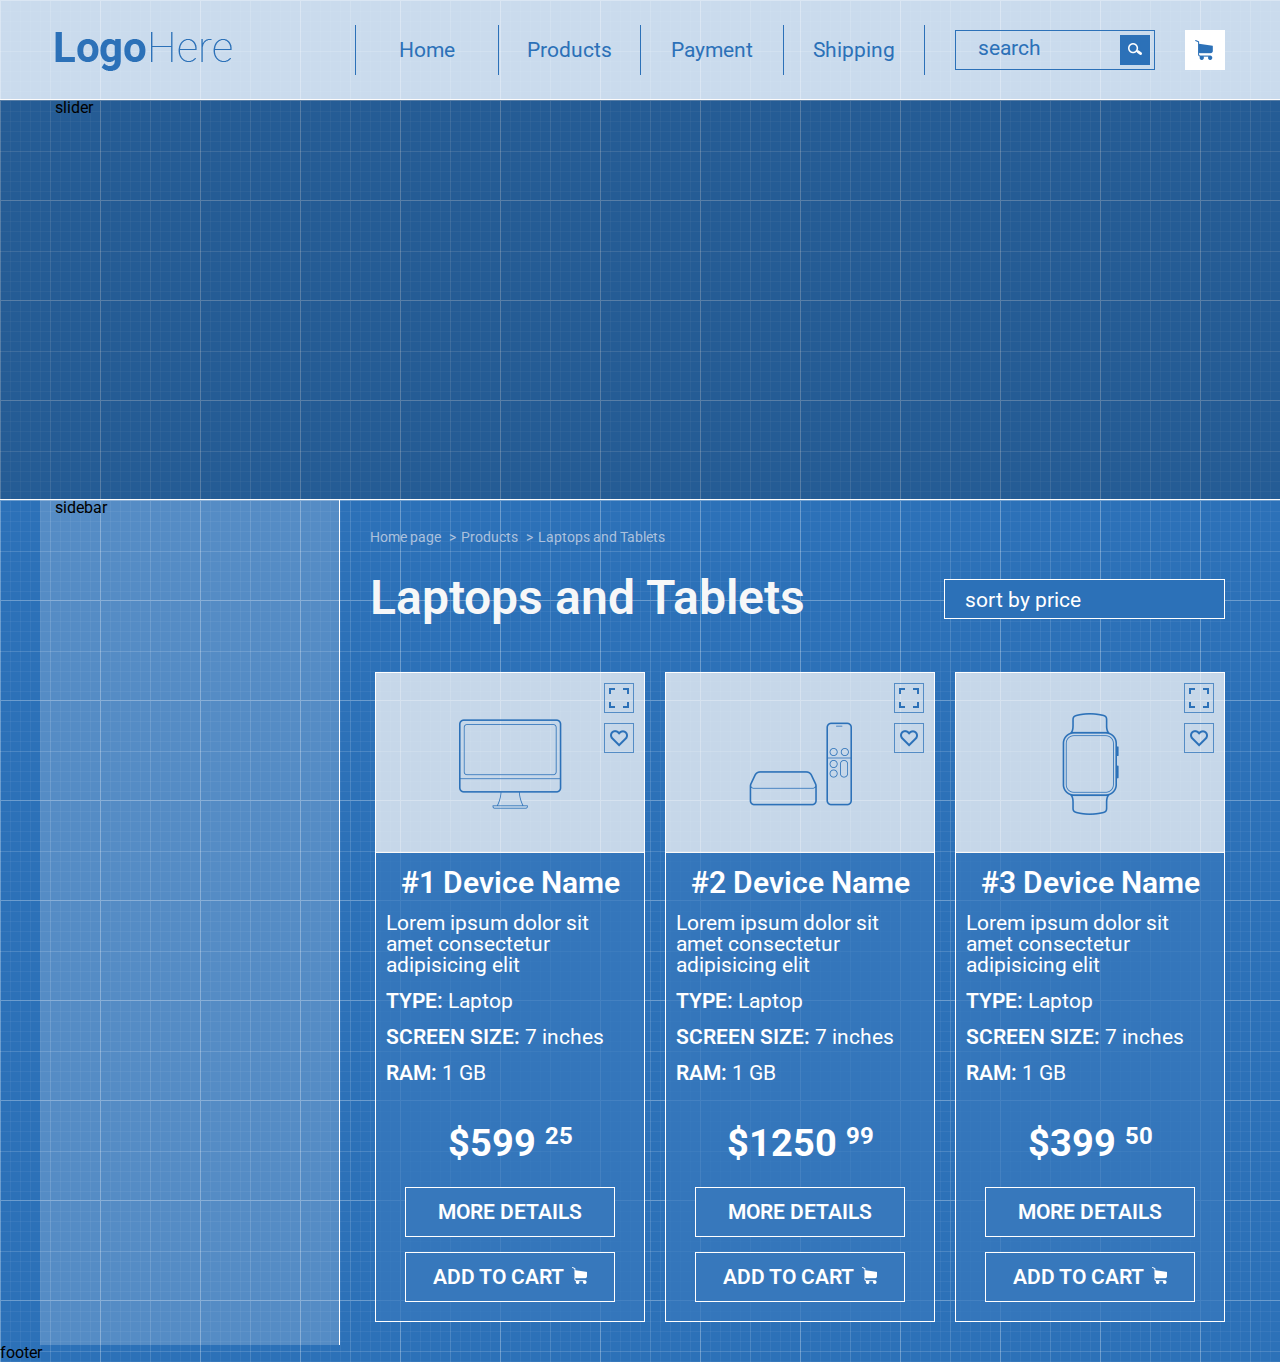
==== index.html @ 4eaa6a53 "added products cart, slider and sidebar" ====
<!DOCTYPE html>
<html lang="en">
<head>
    <meta charset="UTF-8">
    <meta http-equiv="X-UA-Compatible" content="IE=edge">
    <meta name="viewport" content="width=device-width, initial-scale=1.0">
    <title>Document</title>
    <link rel="stylesheet" href="reset.css">
    <link rel="stylesheet" href="style.css">
    <link href="https://fonts.googleapis.com/css2?family=Roboto:wght@300;700&display=swap" rel="stylesheet">
    <link href="https://fonts.googleapis.com/css2?family=Roboto:wght@700&display=swap" rel="stylesheet">
</head>
<body>
    <header class="header">
        <div class="container">
            <div class="row">
                <div class="col-md-3">
                    <div class="logo">
                        <a href="">
                            <img src="imeges/icon (3).png" alt="">
                        </a>
                    </div>
                </div>
                <div class="col-md-6">
                    <nav>
                        <ul class="menu">
                            <li><a href="">Home</a></li>
                        <li class="products"><a href="">Products</a>
                        <ul class="submenu">
                            <li><a href="">Lorem ipsum dolor</a></li>
                            <li><a href="">Sit amet</a></li>
                            <li><a href="">Consectetur adipisicing</a></li>
                            <li><a href="">Quis modi ullam</a></li>
                            <li><a href="">Illum expedita</a></li>
                            <li><a href="">Exercitationem vitae</a></li>
                            <li><a href="">Quis modi</a></li>
                        </ul></li>
                        <li><a href="">Payment</a></li>
                        <li><a href="">Shipping</a></li></ul>
                    </nav>
                </div>
                <div class="col-md-3 lastblock">
                    <div class="search">
                        <form action="">
                        <input type="text" placeholder="search">
                        <button class="buttonsearch">
                            <img src="imeges/icon (4).png" alt="">
                        </button>
                    </form>
                    </div>
                    <div class="busket">
                        <img src="imeges/icon (1).png" alt="">
                    </div>
                </div>
            </div>
        </div>
    </header>
    <main class="main">
        <div class="slider">
        <div class="container">
            <div class="row">
                <div class="col-md-12 ">
                    slider
                </div>
            </div>
        </div>  
    </div> 
    <div class="container">
        <div class="row">
    <div class="sidebar col-md-3">
            sidebar
    </div>    
    <div class="mainpart col-md-9">
        <ul class="crumbs">
            <li> <a href="">Home page</a> <span>></span></li>
            <li> <a href="">Products</a> <span>></span></li>
            <li> <a href="">Laptops and Tablets</a></li>
        </ul>
        <div class="laptops col-md-12">
        <div class="col-md-8">
            <h1>Laptops and Tablets</h1>
        </div>
        <div class="col-md-4 sor1" >
            <div class="sort"">
                sort by price
            </div>
        </div>
    </div>
    <div class="row">
    <div class="productslist">
        <div class="productcart device1">
            <div class="imeges">
                <img src="imeges/icon (17).png" alt="">
                <div class="icon1">
                </div>
                <div class="icon2">
                </div>
                </div >
                <div class="info">
                    <h1>#1 Device Name</h1>
                    <p class="text">Lorem ipsum dolor sit amet consectetur adipisicing elit</p>
                    <p class="text"><span class="strong">TYPE: </span>Laptop</p>
                    <p class="text"><span class="strong">SCREEN SIZE: </span>7 inches</p>
                    <p class="text"><span class="strong">RAM: </span>1 GB</p>
                    <p class="price">$599 <sup>25</sup></p>
                    <button class="button_more"><a href="">MORE DETAILS</a></button>
                    <button class="button_add">
                        <a href="">ADD TO CART</a>
                        <img src="imeges/icon (2).png" alt="">
                    </button>
            </div>
        </div>
        <div class="productcart device2">
            <div class="imeges">
                <img src="imeges/icon (9).png" alt="">
                <div class="icon1">
                </div>
                <div class="icon2">
                </div>
                </div>
                <div class="info">
                    <h1>#2 Device Name</h1>
                    <p class="text">Lorem ipsum dolor sit amet consectetur adipisicing elit</p>
                    <p class="text"><span class="strong">TYPE: </span>Laptop</p>
                    <p class="text"><span class="strong">SCREEN SIZE: </span>7 inches</p>
                    <p class="text"><span class="strong">RAM: </span>1 GB</p>
                    <p class="price">$1250 <sup>99</sup></p>
                    <button class="button_more"><a href="">MORE DETAILS</a></button>
                    <button class="button_add">
                        <a href="">ADD TO CART</a>
                        <img src="imeges/icon (2).png" alt="">
                    </button>
            </div>
        </div>
        <div class="productcart device3">
            <div class="imeges">
                <img src="imeges/icon (10).png" alt="">
                <div class="icon1">
                </div>
                <div class="icon2">
                </div>
                </div>
                <div class="info">
                    <h1>#3 Device Name</h1>
                    <p class="text">Lorem ipsum dolor sit amet consectetur adipisicing elit</p>
                    <p class="text"><span class="strong">TYPE: </span>Laptop</p>
                    <p class="text"><span class="strong">SCREEN SIZE: </span>7 inches</p>
                    <p class="text"><span class="strong">RAM: </span>1 GB</p>
                    <p class="price">$399 <sup>50</sup></p>
                    <button class="button_more"><a href="">MORE DETAILS</a></button>
                    <button class="button_add">
                        <a href="">ADD TO CART</a>
                        <img src="imeges/icon (2).png" alt="">
                    </button>
            </div>
        </div>
            </div>
        </div>
    </div>
</div>
    </div>
</div>  
</div>         
    </main>
    <footer class="footer">footer</footer>
</body>
</html>
---- style.css ----
*{
    box-sizing: border-box;
}
body {
    font-family: 'Roboto', sans-serif;
    background-image: url(imeges/patt.png);
}
.container{
    width: 1200px;
    margin: 0 auto;
    padding-left: 15px;
    padding-right: 15px;
}
.row {
    margin-left: -15px;
    margin-right: -15px;
}
.row:after, .menu::after {
    clear: both;
    display: block;
    content: "";
}
[class*="col-"] {
    float: left;
    padding-left: 15px;
    padding-right: 15px;
}
.col-md-3 {
    width: 25%;
}
.col-md-6 {
    width: 50%;
}
.header {
    background-color: rgb(255, 255, 255, 0.75);
    padding: 25px 0;
    max-height: 100px;
    border-bottom: 1px solid rgb(252, 251, 251);
}
.logo {
    margin-top: 7px;
}
.menu>li {
    width: 25%;
    float: left;
    border-left: 1px solid #2c71b8;
    height: 50px;
    box-sizing: border-box;
}
.menu > li:last-child {
    border-right: 1px solid #2c71b8;
}
.menu a {
    display: block;
    height: 50px;
    text-decoration: none;
    color: #2c71b8;
    text-align: center;
    line-height: 50px;
    font-size: 21px;
}
.menu a:hover {
    background-color:#2c71b8;
    color: white;
}
.search {
    width: 75%;
    position: relative;
}
.busket {
    width: 25%;
}
input {
    width: 200px;
    height: 40px;
    background-color: rgb(0, 0, 0, 0);
    border: 1px solid #2c71b8;
    margin: 5px 0;
}
::placeholder {
    color: #2c71b8;
    font-size: 21px;
    font-family: 'Roboto', sans-serif;
    padding-left: 20px;
}
.buttonsearch {
    width: 30px;
    height: 30px;
    background-color:#2c71b8;
    border: 1px solid #2c71b8;
    position: absolute;
    top: 10px;
    right: 8px;

}
.lastblock {
    position: relative;
}
.busket {
    width: 40px;
    height: 40px;
    background-color: white;
    position: absolute;
    right: 15px;
    top: 5px;
}
.busket img {
    margin: 10px;
}
.products {
    position: relative;
}
.submenu li{
    display: block;
    float: none;
    line-height: 30px;
    width: 286px;
    background-color:#2c71b8;
    border: none;
    margin-left: -1px;
}
.submenu li a {
    color: white;
}
.submenu li a:hover {
    background-color:#ffffff;
    color: #2c71b8;
}
.submenu {
display: none;
position: absolute;
}
.products:hover .submenu{
    display: block;
}
.menu li:hover a {
    background-color: #2c71b8;
    color: #fafbfc;
}
.submenu li a:hover {
    color: #2c71b8;
    background-color: white;
}
.slider {
    border-bottom: 1px solid rgb(252, 251, 251);
    height: 400px;
    background-color: rgb(12, 12, 12, 0.20);
}
.sidebar {
    height: 845px;
    background-color: rgb(252, 251, 251, 0.20);
    border-right: 1px solid white;
}
.crumbs li{
    float: left;
    color: #acc1dd;
    margin: 30px 0;
    font-size: 14px;
}
.crumbs li:after {
    clear: both;
    display: block;
    content: "";
}
.crumbs li a{
    color: #acc1dd;
    text-decoration: none;
    padding: 0 5px;
    margin: 30px 0;
}
.crumbs li a:hover{
    border-bottom: 1px solid #acc1dd;
}
.crumbs {
    margin-left: 10px;
}
.col-md-9 {
    width: 75%;
}
.col-md-8 {
    width: 66%;
}
.col-md-12 {
    width: 100%;
}
.col-md-4 {
    width: 34%;
}

.laptops {
    float: left;
    color: #acc1dd;
    padding: 0 0;

}
.laptops h1 {
    font-size: 48px;
    font-weight: 600;
    color: #f6f7f8;
}
.sort {
    width: 100%;
    height: 40px;
    border: 1px solid white;
    margin-top: 5px;
    background-color: #2c71b8;
    font-size: 21px;
    line-height: 40px;
    padding-left: 20px;
    color: white;
}
.sor1 {
    padding: 0 0 0 15px;
}
.productslist{
    float: left;
    margin: 50px 0 0 25px;

}
.productcart {
    float: left;
    height: 650px;
    width: 270px;
    border: 1px solid white;
    margin: 0 10px;
    
}
.imeges {
    height: 180px;
    border-bottom: 1px solid rgb(250, 249, 249);
    background-color: rgb(250, 249, 249, 0.75);
    text-align: center;
    line-height: 180px;
    position: relative;

}
.imeges img {
    vertical-align: middle;
}
.icon1 {
    position: absolute;
    width: 30px;
    height: 30px;
    border: 1px solid #548cc5;
    top: 10px;
    right: 10px;
    background-image: url(imeges/icon\ \(8\).png);
    background-repeat: no-repeat;
    background-position: center;
}
.icon2 {
    position: absolute;
    width: 30px;
    height: 30px;
    border: 1px solid #548cc5;
    top: 50px;
    right: 10px;
    background-image: url(imeges/icon\ \(5\).png);
    background-repeat: no-repeat;
    background-position: center;
}
.icon1:hover {
    background-color: #2c71b8;
    background-image: url(imeges/icon\ \(6\).png);
    background-repeat: no-repeat;
    background-position: center;
}
.icon2:hover {
    background-color: #2c71b8;
    background-image: url(imeges/icon\ \(7\).png);
    background-repeat: no-repeat;
    background-position: center;
}
.info h1 {
    color: white;
    text-align: center;
    font-size: 30px;
    font-weight: 600;
    padding-bottom: 15px;

}
.info {
    padding: 15px 10px 30px 10px;
    background-color: rgb(55,120,188, 0.75);
    height: 468px;
    
}
.text{
    padding-bottom: 15px;
    font-size: 21px;
    color: white;
}
.strong {
    font-weight: 600;
}
.price {
    font-size: 38px;
    font-weight: 700;
    text-align: center;
    color: white;
    padding: 25px 0;
}
.button_more, .button_add {
    width: 210px;
    height: 50px;
    background-color: rgb(55,120,188);
    border: 1px solid white;
    display: block;
    margin-left: auto;
    margin-right: auto;
    margin-bottom: 15px;
}
.button_more a, .button_add a {
    text-decoration: none;
    color: white;
    font-weight: 600;
    font-size: 21px;
    font-family: 'Roboto', sans-serif;
}
.button_add img {
    padding-left: 5px;
}
.button_more:hover, .button_add:hover {
    background-color: rgb(250, 249, 249, 0.4);
}
sup {
    font-size: 24px;
    vertical-align: 0.5em;
}
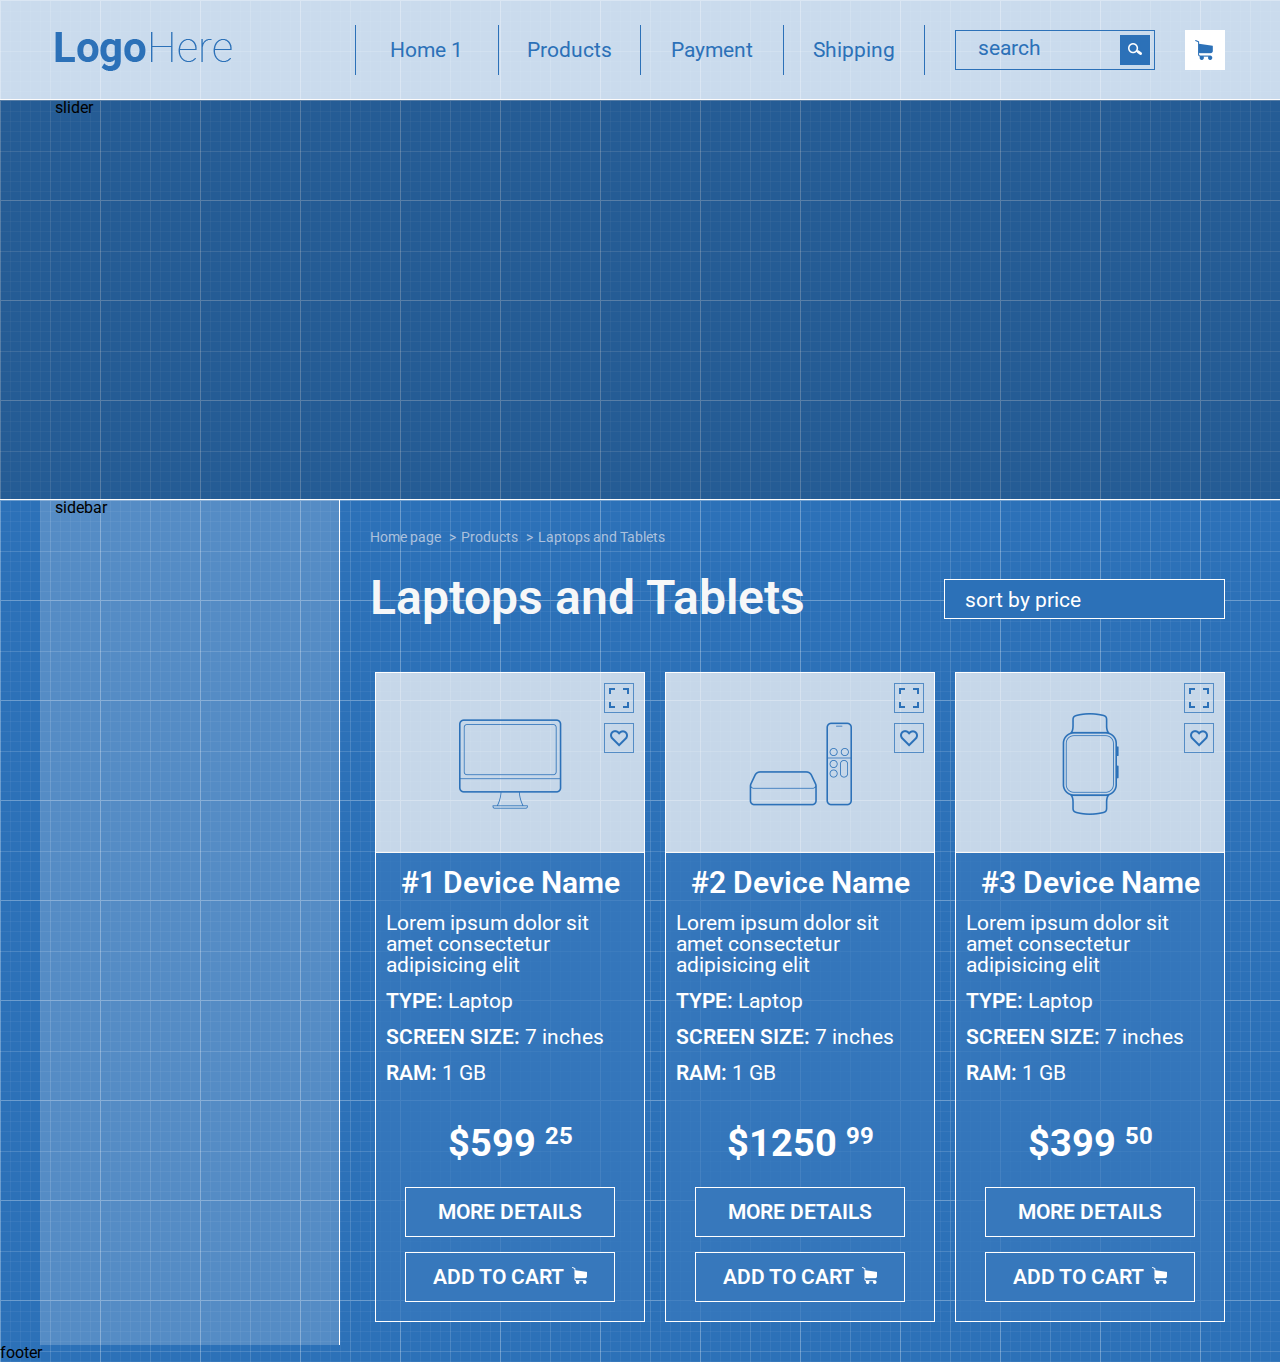
==== commit 457f0d89: "chenged Home link text" ====
--- a/index.html
+++ b/index.html
@@ -24,7 +24,7 @@
                 <div class="col-md-6">
                     <nav>
                         <ul class="menu">
-                            <li><a href="">Home</a></li>
+                            <li><a href="">Home 1</a></li>
                         <li class="products"><a href="">Products</a>
                         <ul class="submenu">
                             <li><a href="">Lorem ipsum dolor</a></li>
@@ -164,4 +164,4 @@
     </main>
     <footer class="footer">footer</footer>
 </body>
-</html>+</html>
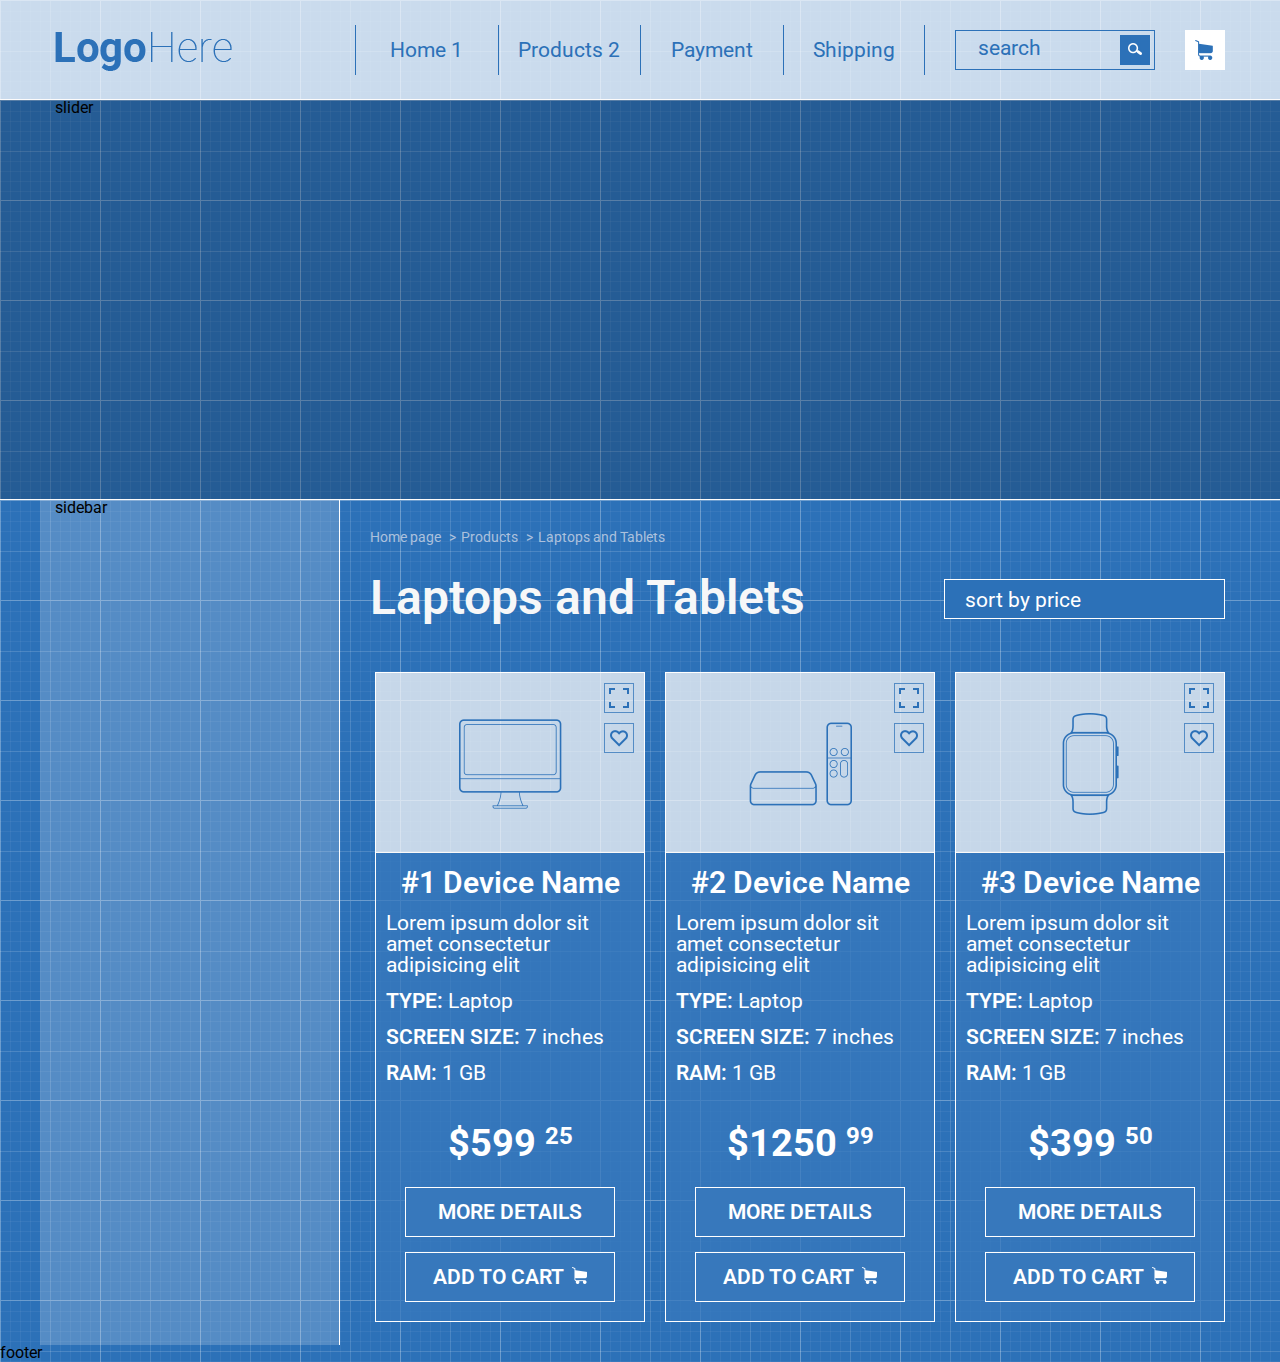
==== commit cb07e9e8: "changed products link text" ====
--- a/index.html
+++ b/index.html
@@ -25,7 +25,7 @@
                     <nav>
                         <ul class="menu">
                             <li><a href="">Home 1</a></li>
-                        <li class="products"><a href="">Products</a>
+                        <li class="products"><a href="">Products 2</a>
                         <ul class="submenu">
                             <li><a href="">Lorem ipsum dolor</a></li>
                             <li><a href="">Sit amet</a></li>
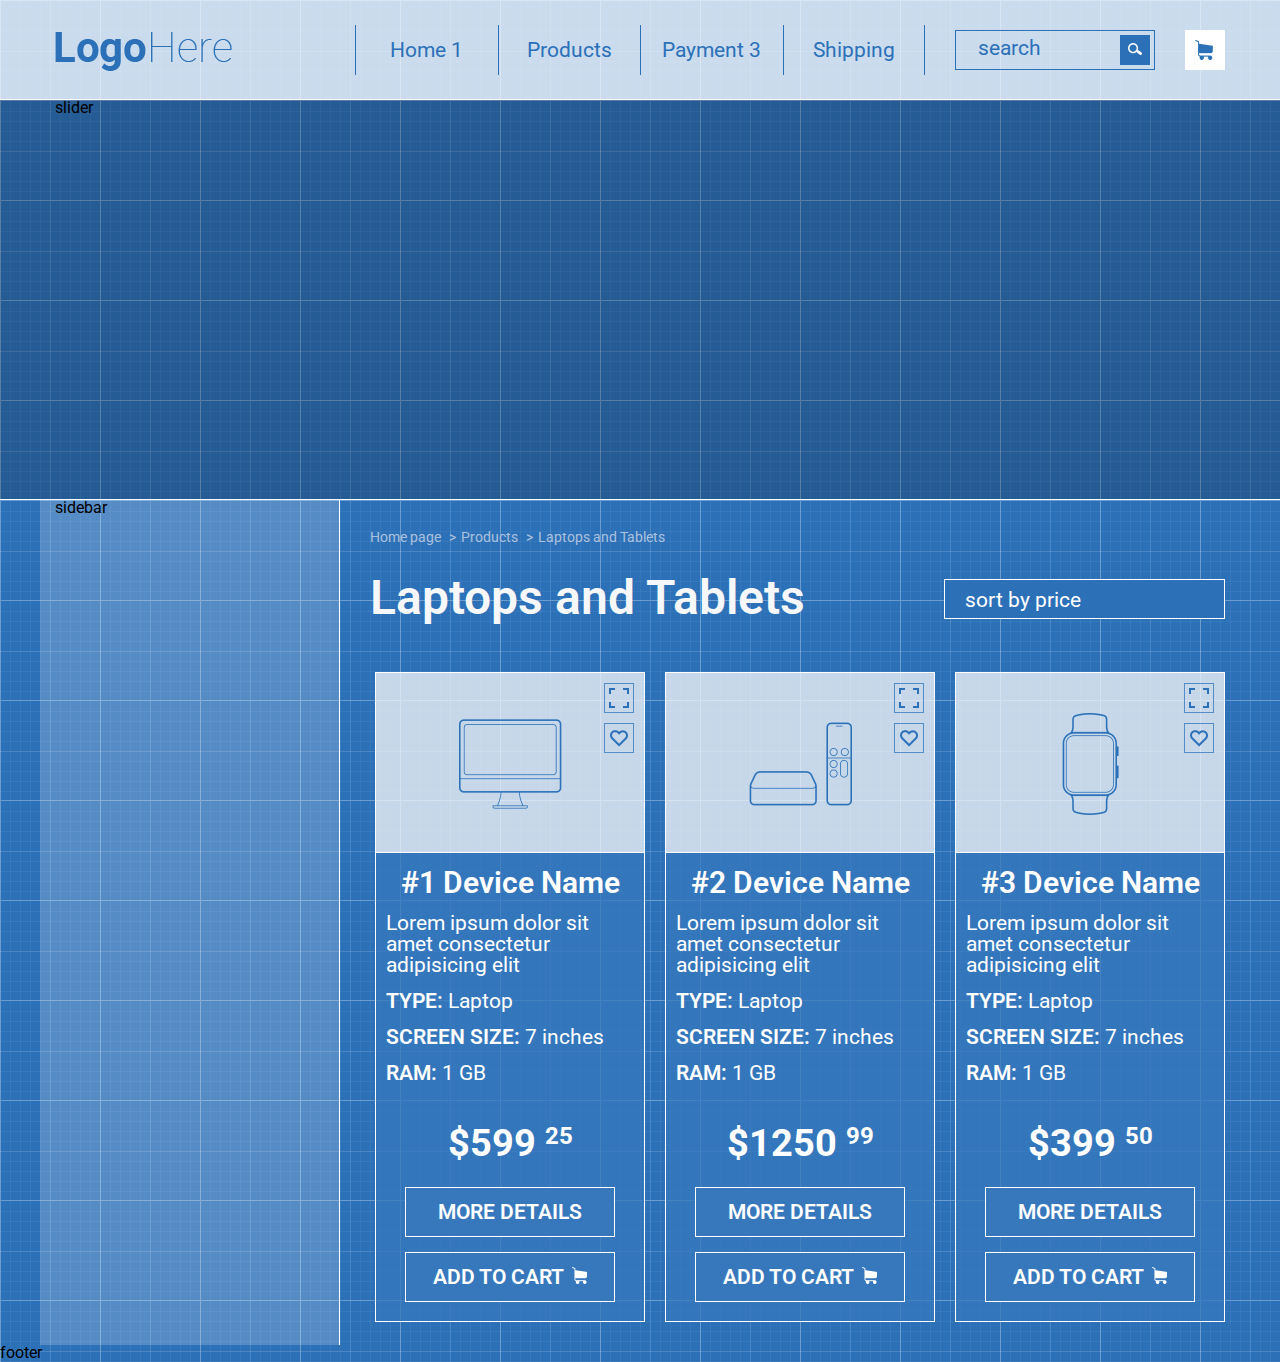
==== commit a4ae4f05: "changed paiment link text" ====
--- a/index.html
+++ b/index.html
@@ -25,7 +25,7 @@
                     <nav>
                         <ul class="menu">
                             <li><a href="">Home 1</a></li>
-                        <li class="products"><a href="">Products 2</a>
+                        <li class="products"><a href="">Products</a>
                         <ul class="submenu">
                             <li><a href="">Lorem ipsum dolor</a></li>
                             <li><a href="">Sit amet</a></li>
@@ -35,7 +35,7 @@
                             <li><a href="">Exercitationem vitae</a></li>
                             <li><a href="">Quis modi</a></li>
                         </ul></li>
-                        <li><a href="">Payment</a></li>
+                        <li><a href="">Payment 3</a></li>
                         <li><a href="">Shipping</a></li></ul>
                     </nav>
                 </div>
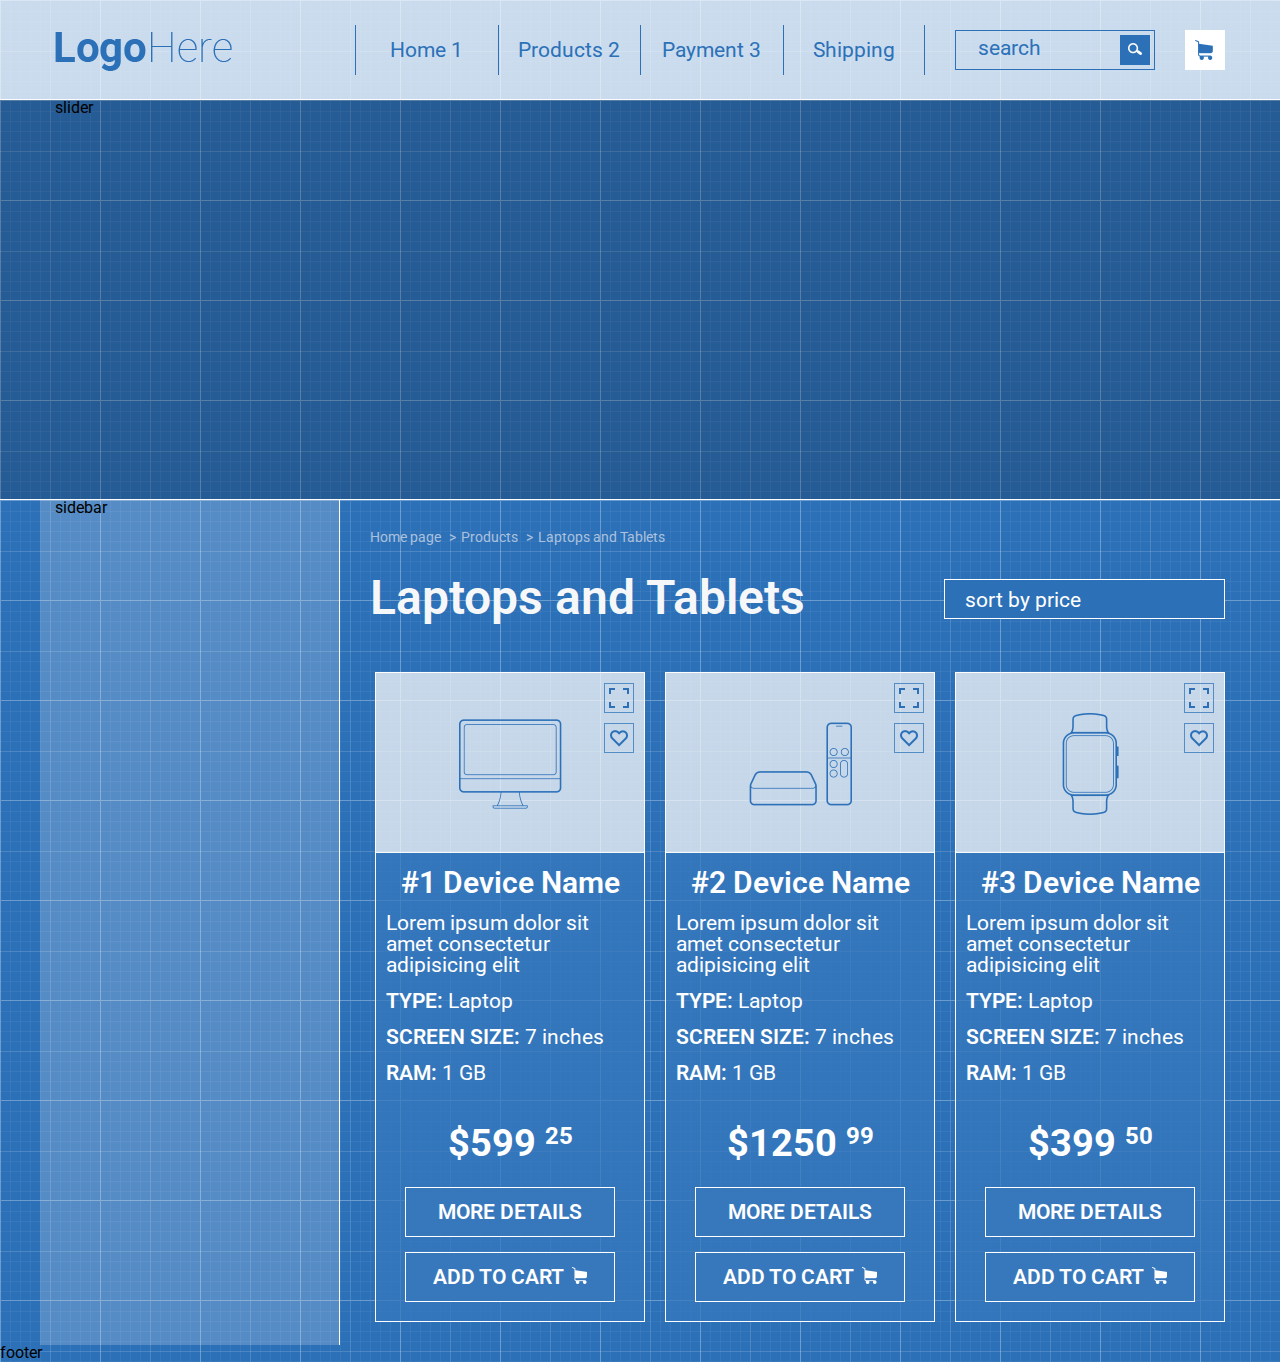
==== commit 6f238e8a: "Merge branch 'master' of https://github.com/KolesnikovaKateKh/KolesnikovaTry2.github.io" ====
--- a/index.html
+++ b/index.html
@@ -25,7 +25,7 @@
                     <nav>
                         <ul class="menu">
                             <li><a href="">Home 1</a></li>
-                        <li class="products"><a href="">Products</a>
+                        <li class="products"><a href="">Products 2</a>
                         <ul class="submenu">
                             <li><a href="">Lorem ipsum dolor</a></li>
                             <li><a href="">Sit amet</a></li>
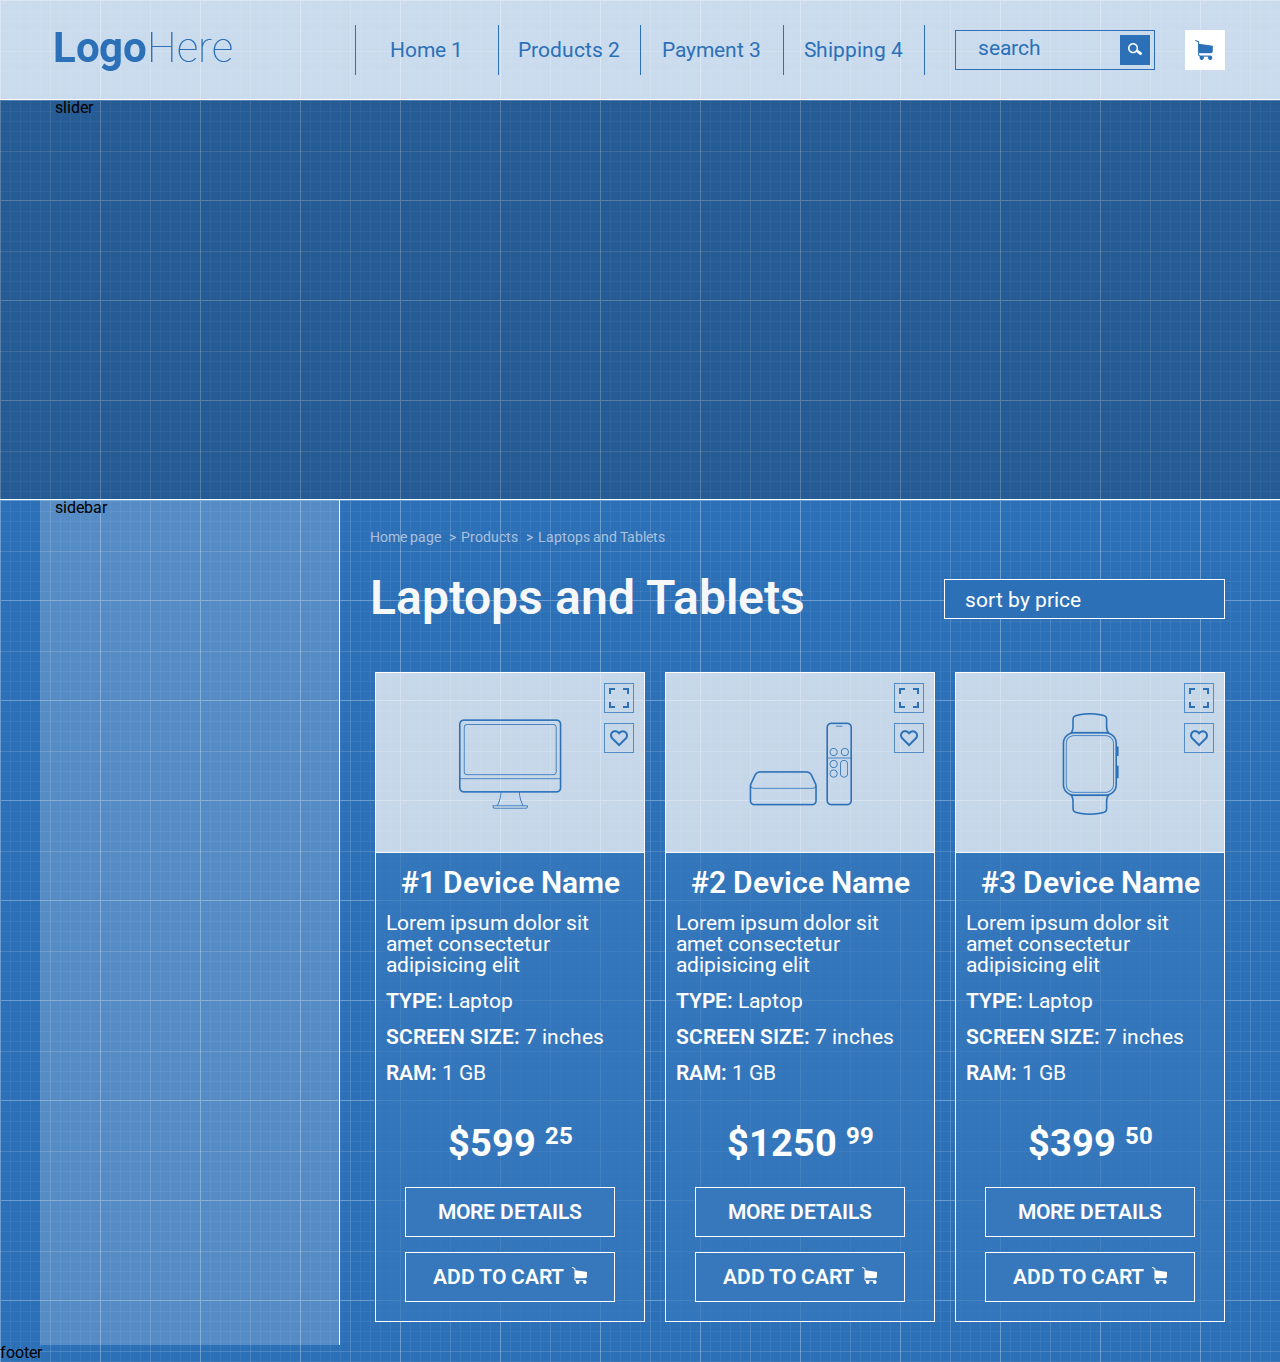
==== commit 10958aae: "changed shipping link text" ====
--- a/index.html
+++ b/index.html
@@ -36,7 +36,7 @@
                             <li><a href="">Quis modi</a></li>
                         </ul></li>
                         <li><a href="">Payment 3</a></li>
-                        <li><a href="">Shipping</a></li></ul>
+                        <li><a href="">Shipping 4</a></li></ul>
                     </nav>
                 </div>
                 <div class="col-md-3 lastblock">
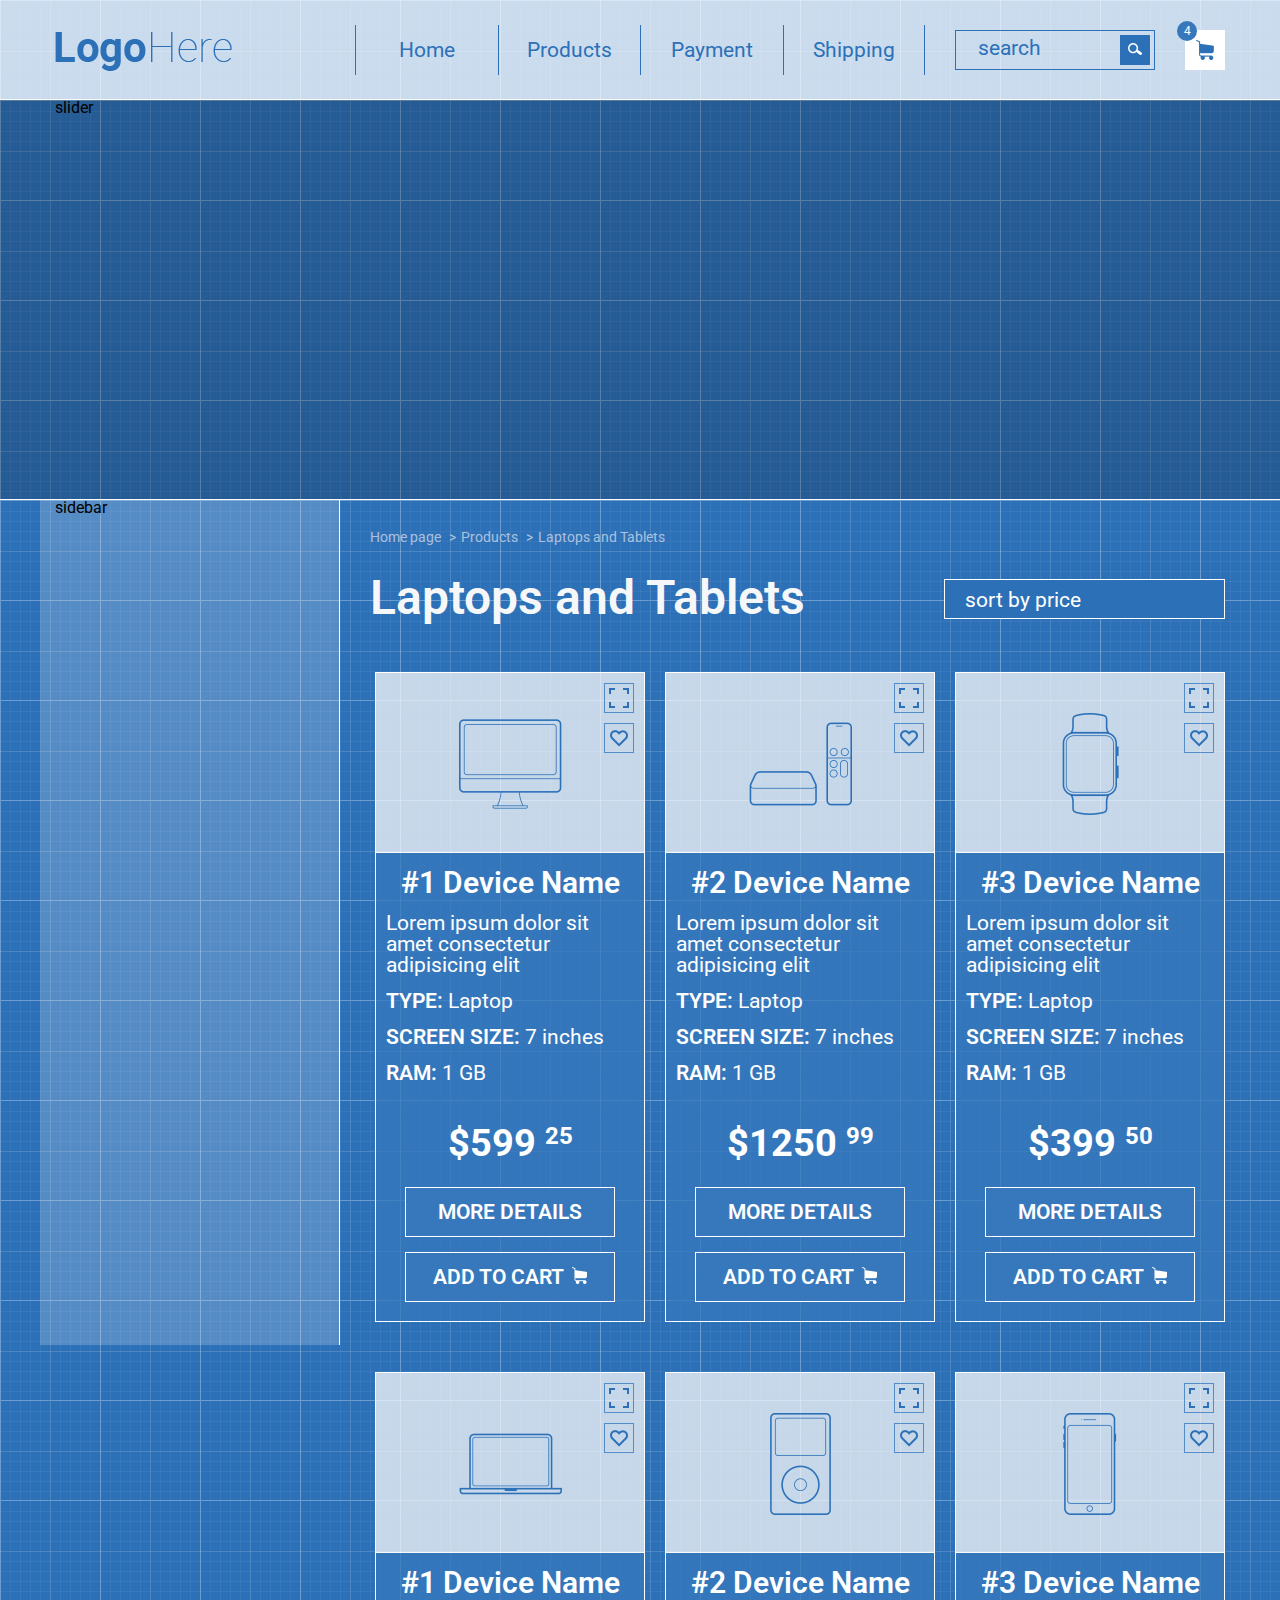
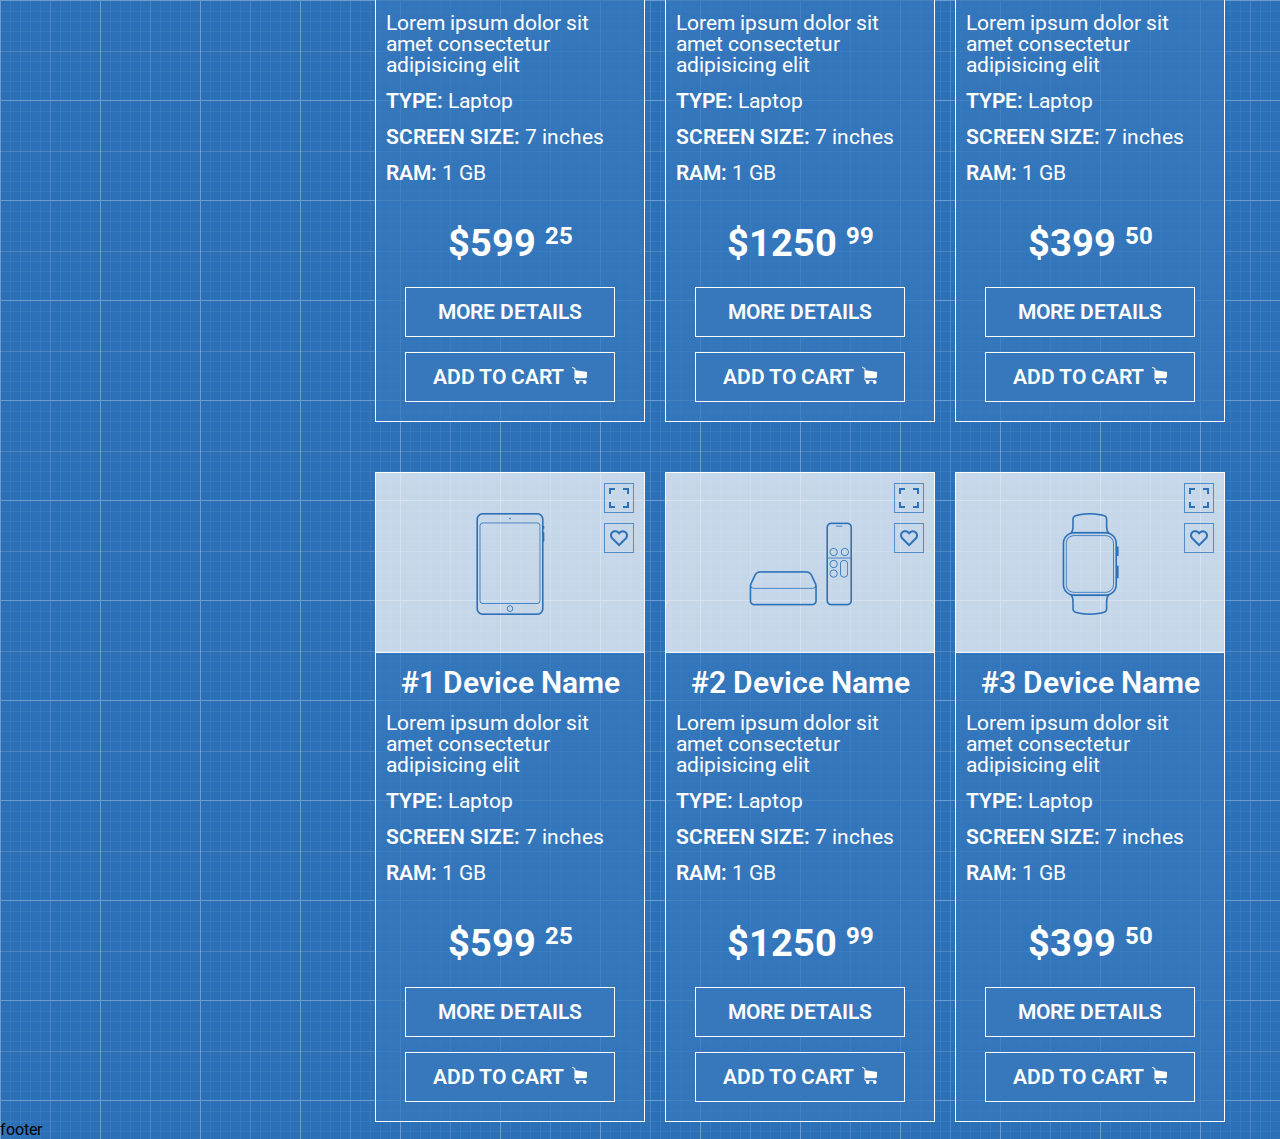
==== commit 17d8406c: "added number four and fotos" ====
--- a/index.html
+++ b/index.html
@@ -24,8 +24,8 @@
                 <div class="col-md-6">
                     <nav>
                         <ul class="menu">
-                            <li><a href="">Home 1</a></li>
-                        <li class="products"><a href="">Products 2</a>
+                            <li><a href="">Home</a></li>
+                        <li class="products"><a href="">Products</a>
                         <ul class="submenu">
                             <li><a href="">Lorem ipsum dolor</a></li>
                             <li><a href="">Sit amet</a></li>
@@ -35,8 +35,8 @@
                             <li><a href="">Exercitationem vitae</a></li>
                             <li><a href="">Quis modi</a></li>
                         </ul></li>
-                        <li><a href="">Payment 3</a></li>
-                        <li><a href="">Shipping 4</a></li></ul>
+                        <li><a href="">Payment</a></li>
+                        <li><a href="">Shipping</a></li></ul>
                     </nav>
                 </div>
                 <div class="col-md-3 lastblock">
@@ -48,8 +48,10 @@
                         </button>
                     </form>
                     </div>
+                    <div class="calcProducts">
+                        <div class="calcProductsNumber">4</div>
+                    </div>
                     <div class="busket">
-                        <img src="imeges/icon (1).png" alt="">
                     </div>
                 </div>
             </div>
@@ -156,6 +158,146 @@
         </div>
             </div>
         </div>
+        <div class="row">
+            <div class="productslist">
+                <div class="productcart device1">
+                    <div class="imeges">
+                        <img src="imeges/icon (16).png" alt="">
+                        <div class="icon1">
+                        </div>
+                        <div class="icon2">
+                        </div>
+                        </div >
+                        <div class="info">
+                            <h1>#1 Device Name</h1>
+                            <p class="text">Lorem ipsum dolor sit amet consectetur adipisicing elit</p>
+                            <p class="text"><span class="strong">TYPE: </span>Laptop</p>
+                            <p class="text"><span class="strong">SCREEN SIZE: </span>7 inches</p>
+                            <p class="text"><span class="strong">RAM: </span>1 GB</p>
+                            <p class="price">$599 <sup>25</sup></p>
+                            <button class="button_more"><a href="">MORE DETAILS</a></button>
+                            <button class="button_add">
+                                <a href="">ADD TO CART</a>
+                                <img src="imeges/icon (2).png" alt="">
+                            </button>
+                    </div>
+                </div>
+                <div class="productcart device2">
+                    <div class="imeges">
+                        <img src="imeges/icon (14).png" alt="">
+                        <div class="icon1">
+                        </div>
+                        <div class="icon2">
+                        </div>
+                        </div>
+                        <div class="info">
+                            <h1>#2 Device Name</h1>
+                            <p class="text">Lorem ipsum dolor sit amet consectetur adipisicing elit</p>
+                            <p class="text"><span class="strong">TYPE: </span>Laptop</p>
+                            <p class="text"><span class="strong">SCREEN SIZE: </span>7 inches</p>
+                            <p class="text"><span class="strong">RAM: </span>1 GB</p>
+                            <p class="price">$1250 <sup>99</sup></p>
+                            <button class="button_more"><a href="">MORE DETAILS</a></button>
+                            <button class="button_add">
+                                <a href="">ADD TO CART</a>
+                                <img src="imeges/icon (2).png" alt="">
+                            </button>
+                    </div>
+                </div>
+                <div class="productcart device3">
+                    <div class="imeges">
+                        <img src="imeges/icon (12).png" alt="">
+                        <div class="icon1">
+                        </div>
+                        <div class="icon2">
+                        </div>
+                        </div>
+                        <div class="info">
+                            <h1>#3 Device Name</h1>
+                            <p class="text">Lorem ipsum dolor sit amet consectetur adipisicing elit</p>
+                            <p class="text"><span class="strong">TYPE: </span>Laptop</p>
+                            <p class="text"><span class="strong">SCREEN SIZE: </span>7 inches</p>
+                            <p class="text"><span class="strong">RAM: </span>1 GB</p>
+                            <p class="price">$399 <sup>50</sup></p>
+                            <button class="button_more"><a href="">MORE DETAILS</a></button>
+                            <button class="button_add">
+                                <a href="">ADD TO CART</a>
+                                <img src="imeges/icon (2).png" alt="">
+                            </button>
+                    </div>
+                </div>
+                    </div>
+                </div>
+                <div class="row">
+                    <div class="productslist">
+                        <div class="productcart device1">
+                            <div class="imeges">
+                                <img src="imeges/icon (15).png" alt="">
+                                <div class="icon1">
+                                </div>
+                                <div class="icon2">
+                                </div>
+                                </div >
+                                <div class="info">
+                                    <h1>#1 Device Name</h1>
+                                    <p class="text">Lorem ipsum dolor sit amet consectetur adipisicing elit</p>
+                                    <p class="text"><span class="strong">TYPE: </span>Laptop</p>
+                                    <p class="text"><span class="strong">SCREEN SIZE: </span>7 inches</p>
+                                    <p class="text"><span class="strong">RAM: </span>1 GB</p>
+                                    <p class="price">$599 <sup>25</sup></p>
+                                    <button class="button_more"><a href="">MORE DETAILS</a></button>
+                                    <button class="button_add">
+                                        <a href="">ADD TO CART</a>
+                                        <img src="imeges/icon (2).png" alt="">
+                                    </button>
+                            </div>
+                        </div>
+                        <div class="productcart device2">
+                            <div class="imeges">
+                                <img src="imeges/icon (9).png" alt="">
+                                <div class="icon1">
+                                </div>
+                                <div class="icon2">
+                                </div>
+                                </div>
+                                <div class="info">
+                                    <h1>#2 Device Name</h1>
+                                    <p class="text">Lorem ipsum dolor sit amet consectetur adipisicing elit</p>
+                                    <p class="text"><span class="strong">TYPE: </span>Laptop</p>
+                                    <p class="text"><span class="strong">SCREEN SIZE: </span>7 inches</p>
+                                    <p class="text"><span class="strong">RAM: </span>1 GB</p>
+                                    <p class="price">$1250 <sup>99</sup></p>
+                                    <button class="button_more"><a href="">MORE DETAILS</a></button>
+                                    <button class="button_add">
+                                        <a href="">ADD TO CART</a>
+                                        <img src="imeges/icon (2).png" alt="">
+                                    </button>
+                            </div>
+                        </div>
+                        <div class="productcart device3">
+                            <div class="imeges">
+                                <img src="imeges/icon (10).png" alt="">
+                                <div class="icon1">
+                                </div>
+                                <div class="icon2">
+                                </div>
+                                </div>
+                                <div class="info">
+                                    <h1>#3 Device Name</h1>
+                                    <p class="text">Lorem ipsum dolor sit amet consectetur adipisicing elit</p>
+                                    <p class="text"><span class="strong">TYPE: </span>Laptop</p>
+                                    <p class="text"><span class="strong">SCREEN SIZE: </span>7 inches</p>
+                                    <p class="text"><span class="strong">RAM: </span>1 GB</p>
+                                    <p class="price">$399 <sup>50</sup></p>
+                                    <button class="button_more"><a href="">MORE DETAILS</a></button>
+                                    <button class="button_add">
+                                        <a href="">ADD TO CART</a>
+                                        <img src="imeges/icon (2).png" alt="">
+                                    </button>
+                            </div>
+                        </div>
+                            </div>
+                        </div>
     </div>
 </div>
     </div>
--- a/style.css
+++ b/style.css
@@ -66,9 +66,6 @@
 .search {
     width: 75%;
     position: relative;
-}
-.busket {
-    width: 25%;
 }
 input {
     width: 200px;
@@ -103,9 +100,9 @@
     position: absolute;
     right: 15px;
     top: 5px;
-}
-.busket img {
-    margin: 10px;
+    background-image: url(imeges/icon\ \(1\).png);
+    background-repeat: no-repeat;
+    background-position: center;
 }
 .products {
     position: relative;
@@ -327,3 +324,19 @@
     font-size: 24px;
     vertical-align: 0.5em;
 }
+.calcProducts {
+    background-color:rgb(55,120,188);
+    width: 20px;
+    height: 20px;
+    border-radius: 25px;
+    position: absolute;
+    top: -4px;
+    right: 43px;
+    z-index: 1;
+}
+.calcProductsNumber {
+    color: #ffffff;
+    text-align: center;
+    line-height: 20px;
+    font-size: 12px;
+}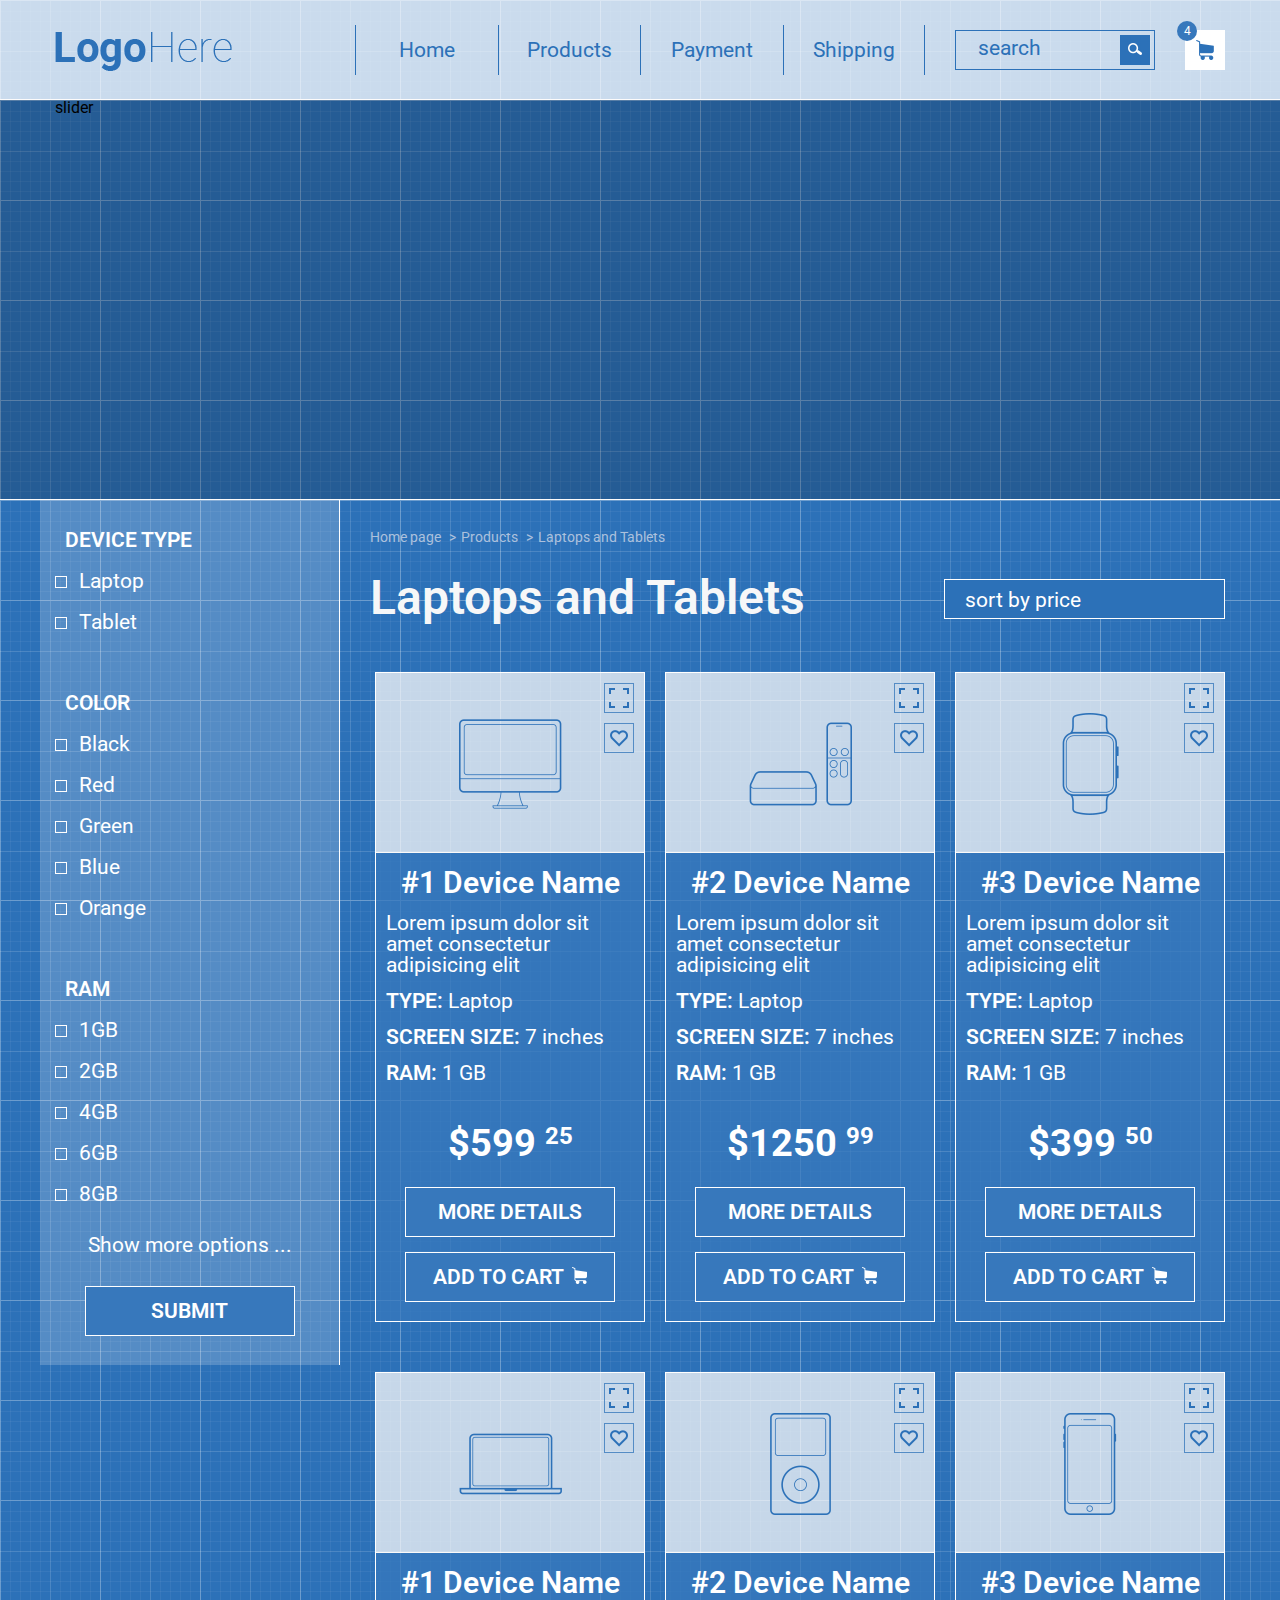
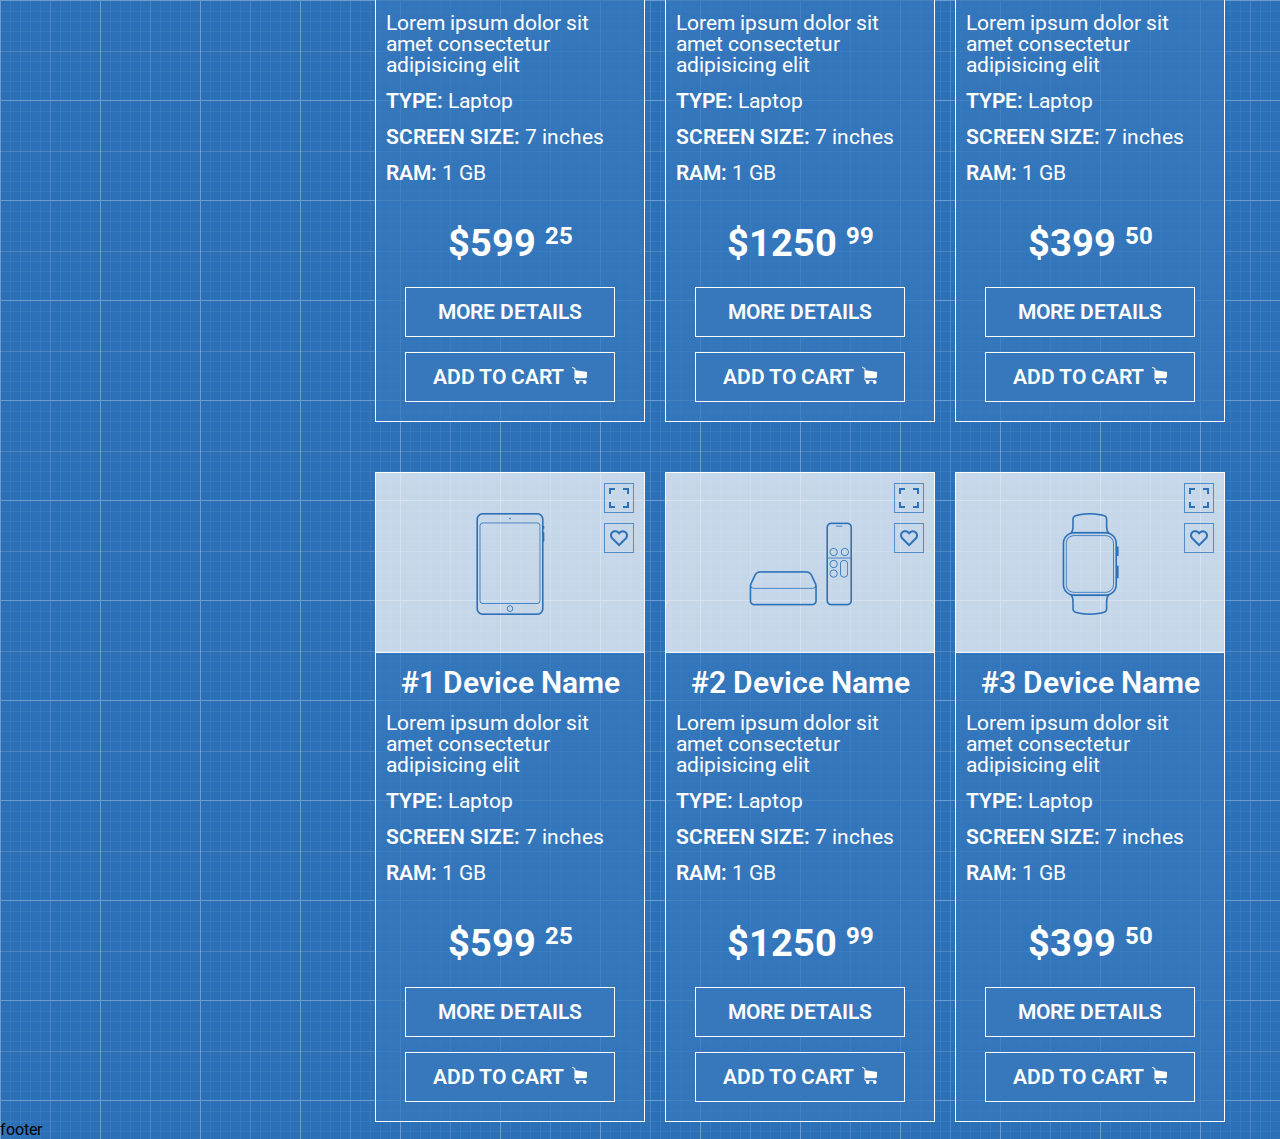
==== commit cf14c907: "added sitebar" ====
--- a/index.html
+++ b/index.html
@@ -70,7 +70,71 @@
     <div class="container">
         <div class="row">
     <div class="sidebar col-md-3">
-            sidebar
+            <div class="filter1">
+                <h1>DEVICE TYPE</h1>
+                <div class="checkFilter">
+                <input type="checkbox" id="clicBox1">
+                <label for="clicBox1"> <p class="filterText">Laptop</p> </label>
+            </div>
+            <div class="checkFilter">
+                <input type="checkbox" id="clicBox2">
+                <label for="clicBox2"> <p class="filterText">Tablet</p> </label>
+            </div>
+            </div>
+            <div class="filter1">
+                <h1>COLOR</h1>
+                <div class="checkFilter">
+                <input type="checkbox" id="clicBox3">
+                <label for="clicBox3"> <p class="filterText">Black</p> </label>
+            </div>
+            <div class="checkFilter">
+                <input type="checkbox" id="clicBox4">
+                <label for="clicBox4"> <p class="filterText">Red</p> </label>
+            </div>
+            <div class="checkFilter">
+                <input type="checkbox" id="clicBox5">
+                <label for="clicBox5"> <p class="filterText">Green</p> </label>
+            </div>
+            <div class="checkFilter">
+                <input type="checkbox" id="clicBox6">
+                <label for="clicBox6"> <p class="filterText">Blue</p> </label>
+            </div>
+            <div class="checkFilter">
+                <input type="checkbox" id="clicBox7">
+                <label for="clicBox7"> <p class="filterText">Orange</p> </label>
+            </div>
+            </div>
+            <div class="filter1">
+                <h1>RAM</h1>
+                <div class="checkFilter">
+                <input type="checkbox" id="clicBox8">
+                <label for="clicBox8"> <p class="filterText">1GB</p> </label>
+            </div>
+            <div class="checkFilter">
+                <input type="checkbox" id="clicBox9">
+                <label for="clicBox9"> <p class="filterText">2GB</p> </label>
+            </div>
+            <div class="checkFilter">
+                <input type="checkbox" id="clicBox10">
+                <label for="clicBox10"> <p class="filterText">4GB</p> </label>
+            </div>
+            <div class="checkFilter">
+                <input type="checkbox" id="clicBox11">
+                <label for="clicBox11"> <p class="filterText">6GB</p> </label>
+            </div>
+            <div class="checkFilter">
+                <input type="checkbox" id="clicBox12">
+                <label for="clicBox12"> <p class="filterText">8GB</p> </label>
+            </div>
+            </div>
+            <div class="filerMoreLink">
+                <a href="">Show more options ...</a>
+            </div>
+            <div>
+                <button class="button_more">
+                    <a href="">SUBMIT</a>
+                </button>
+            </div>
     </div>    
     <div class="mainpart col-md-9">
         <ul class="crumbs">
--- a/style.css
+++ b/style.css
@@ -144,7 +144,7 @@
     background-color: rgb(12, 12, 12, 0.20);
 }
 .sidebar {
-    height: 845px;
+    height: 865px;
     background-color: rgb(252, 251, 251, 0.20);
     border-right: 1px solid white;
 }
@@ -339,4 +339,52 @@
     text-align: center;
     line-height: 20px;
     font-size: 12px;
+}
+
+.sidebar h1 {
+    color: #ffffff;
+    margin-left:10px;
+    font-weight: 600;
+    font-size: 21px;
+}
+input[type='checkbox'] {
+    display: none;
+}
+input[type='checkbox']:checked + label::before {
+    background-color: rgb(255, 254, 254);
+}
+
+label:before {
+    content: "";
+    display: block;
+    width: 10px;
+    height: 10px;
+    cursor: pointer;
+    border: 1px solid rgb(255, 254, 254);
+    float: left;
+    margin: 5px 12px 0 0 ;
+}
+label::after {
+    content: "";
+    display: block;
+    clear: both;
+}
+.filterText {
+    color: white;
+    font-size: 21px;
+}
+.checkFilter{
+    padding-top: 20px;
+}
+.filter1 {
+    padding: 30px 0 30px 0;
+}
+.filerMoreLink a {
+    text-decoration: none;
+    color: white;
+    font-size: 21px;
+}
+.filerMoreLink {
+    text-align: center;
+    margin-bottom: 30px;
 }